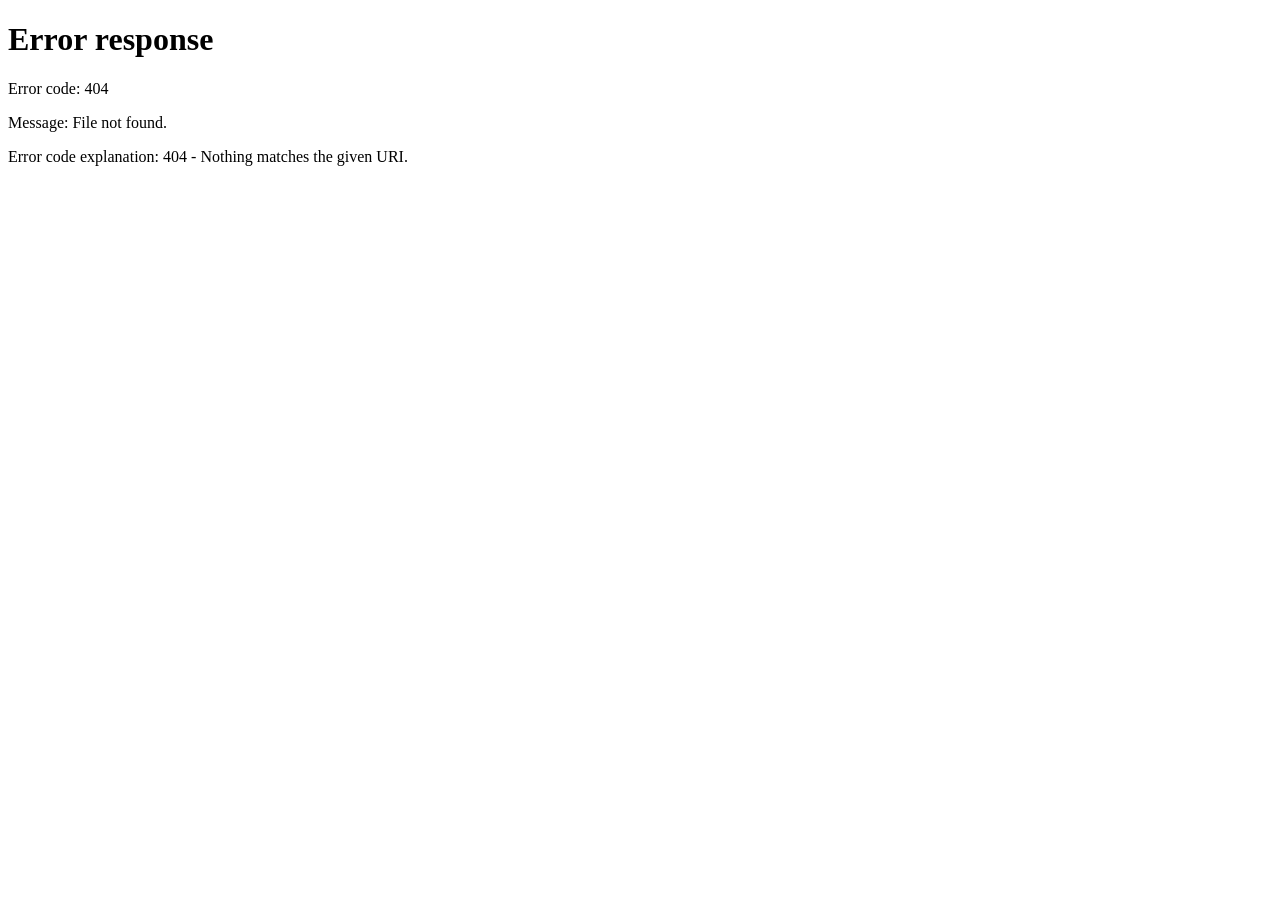
==== a/huangweici/index.html @ 9222b869 "Add files via upload" ====
<!DOCTYPE html>
<html lang="zh-TW">
<head>
<meta charset="UTF-8">
<meta name="viewport" content="width=device-width, initial-scale=1.0">
<title>蒔萃名單 - 黃偉慈</title>
<link rel="manifest" href="manifest.json">
<meta name="mobile-web-app-capable" content="yes">
<meta name="apple-mobile-web-app-capable" content="yes">
<meta name="apple-mobile-web-app-status-bar-style" content="default">
<meta name="apple-mobile-web-app-title" content="黃偉慈名單">
<meta name="theme-color" content="#8b6340">
<link rel="apple-touch-icon" href="/list/icon-192.png">
<style>
  body {
    margin:0; min-height:100vh;
    display:flex; align-items:center; justify-content:center;
    background:#f0ebe3; color:#7a6550;
    font-family:'Noto Sans TC','PingFang TC',sans-serif; font-size:14px;
  }
  .box { text-align:center; }
  .spinner {
    width:36px; height:36px; margin:0 auto 16px;
    border:2px solid rgba(139,115,85,.25); border-top-color:#8b6340;
    border-radius:50%; animation:spin .8s linear infinite;
  }
  @keyframes spin { to { transform:rotate(360deg); } }
</style>
</head>
<body>
<div class="box">
  <div class="spinner"></div>
  <div>載入 黃偉慈 的名單…</div>
</div>
<script>
  // 專屬入口：固定帶入業務身分後轉往主程式
  location.replace('/list/?agent=%E9%BB%83%E5%81%89%E6%85%88');
</script>
</body>
</html>
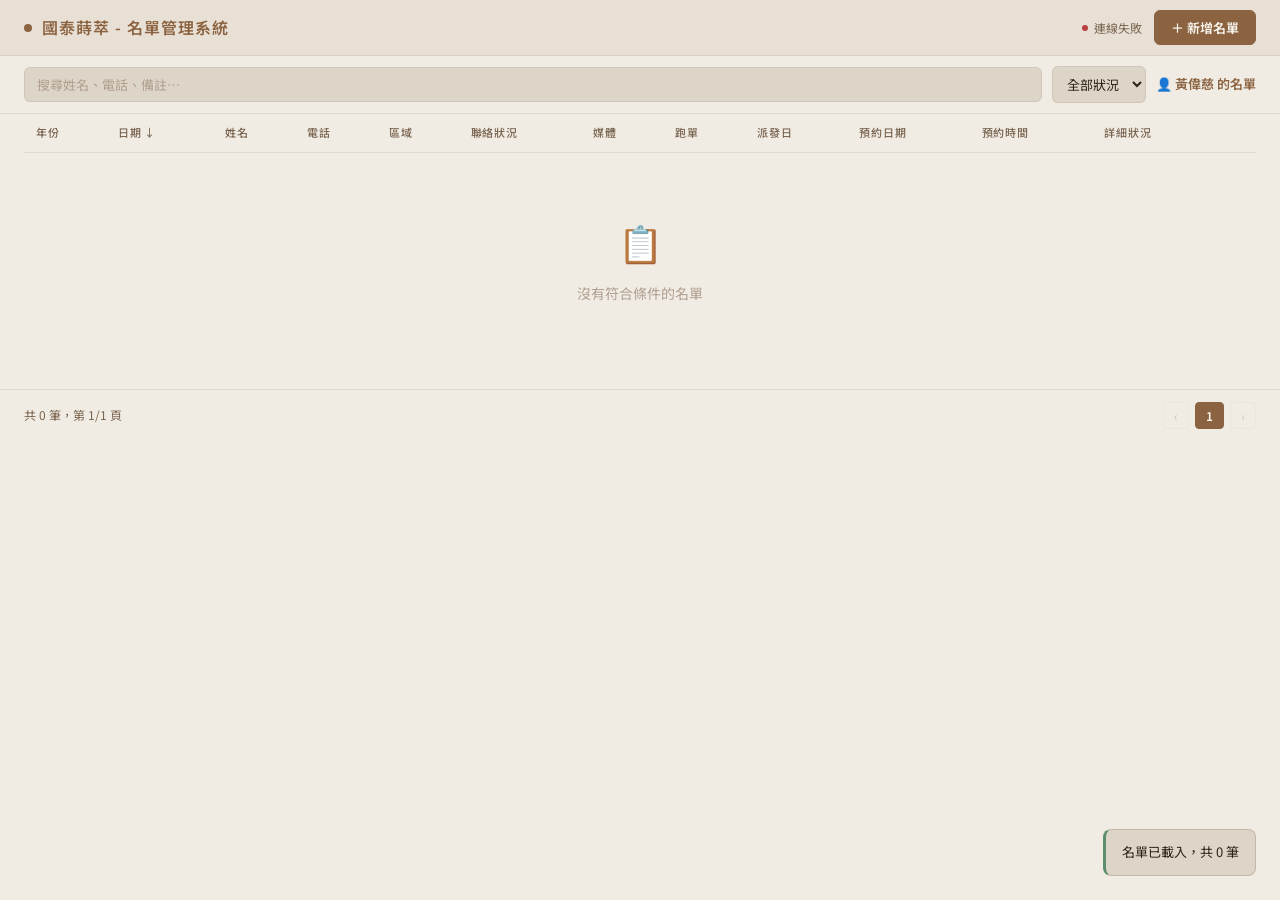
==== commit 24b31e2b: "Add files via upload" ====
--- a/a/huangweici/index.html
+++ b/a/huangweici/index.html
@@ -4,6 +4,499 @@
 <meta charset="UTF-8">
 <meta name="viewport" content="width=device-width, initial-scale=1.0">
 <title>蒔萃名單 - 黃偉慈</title>
+<link href="https://fonts.googleapis.com/css2?family=Noto+Sans+TC:wght@300;400;500;600&display=swap" rel="stylesheet">
+<style>
+  :root {
+    --bg: #f0ebe3;
+    --bg2: #e8e0d5;
+    --bg3: #ddd5c8;
+    --border: rgba(139,115,85,0.15);
+    --border2: rgba(139,115,85,0.25);
+    --accent: #8b6340;
+    --accent2: #a67850;
+    --text: #2c2318;
+    --text2: #7a6550;
+    --text3: #b0a090;
+    --success: #5a8f6a;
+    --warn: #c47e2a;
+    --danger: #b84040;
+    --info: #4a7aaa;
+    --purple: #7a5faa;
+  }
+  * { box-sizing: border-box; margin: 0; padding: 0; }
+  body {
+    font-family: 'Noto Sans TC', sans-serif;
+    background: var(--bg);
+    color: var(--text);
+    min-height: 100vh;
+    font-size: 14px;
+    line-height: 1.6;
+  }
+  header {
+    background: var(--bg2);
+    border-bottom: 1px solid var(--border);
+    padding: 0 24px;
+    height: 56px;
+    display: flex;
+    align-items: center;
+    justify-content: space-between;
+    position: sticky;
+    top: 0;
+    z-index: 100;
+  }
+  .btn-source {
+    background: transparent;
+    border-color: var(--border2);
+    color: var(--text2);
+    font-weight: 500;
+  }
+  .btn-source:hover { background: var(--bg3); border-color: var(--accent); color: var(--accent); }
+  .logo {
+    display: flex;
+    align-items: center;
+    gap: 10px;
+    font-size: 16px;
+    font-weight: 600;
+    color: var(--accent);
+    letter-spacing: 1px;
+  }
+  .logo-dot { width: 8px; height: 8px; background: var(--accent); border-radius: 50%; }
+  .header-right { display: flex; align-items: center; gap: 12px; }
+  .sync-status {
+    font-size: 12px;
+    color: var(--text2);
+    display: flex;
+    align-items: center;
+    gap: 6px;
+  }
+  .sync-dot {
+    width: 6px; height: 6px; border-radius: 50%;
+    background: var(--success);
+    animation: pulse 2s infinite;
+  }
+  @keyframes pulse { 0%,100%{opacity:1} 50%{opacity:.4} }
+  .stats-bar {
+    background: var(--bg2);
+    border-bottom: 1px solid var(--border);
+    padding: 12px 24px;
+    display: flex;
+    align-items: center;
+    gap: 24px;
+    overflow-x: auto;
+  }
+  .stat {
+    display: flex;
+    flex-direction: column;
+    align-items: center;
+    min-width: 80px;
+  }
+  .stat-num { font-size: 20px; font-weight: 600; }
+  .stat-label { font-size: 11px; color: var(--text2); margin-top: 2px; white-space: nowrap; }
+  .stat-media-breakdown {
+    font-size: 10px;
+    color: var(--text3);
+    margin-top: 4px;
+    line-height: 1.6;
+    text-align: center;
+    max-width: 150px;
+    display: flex;
+    flex-wrap: wrap;
+    justify-content: center;
+    gap: 2px 6px;
+  }
+  .stat-media-breakdown span {
+    white-space: nowrap;
+  }
+  .stat-media-breakdown.nowrap {
+    flex-wrap: nowrap;
+    max-width: none;
+    white-space: nowrap;
+  }
+  .stat-media-breakdown.font-lg {
+    font-size: 13px;
+    color: var(--text2);
+    max-width: 200px;
+  }
+  .stat-media-breakdown.large {
+    font-size: 13px;
+    color: var(--text2);
+    max-width: none;
+    flex-direction: column;
+    gap: 3px 0;
+  }
+  .stat-media-breakdown.large .breakdown-row {
+    display: flex;
+    flex-wrap: nowrap;
+    justify-content: center;
+    gap: 6px;
+    white-space: nowrap;
+  }
+  .toolbar {
+    padding: 14px 24px;
+    display: flex;
+    gap: 10px;
+    flex-wrap: wrap;
+    align-items: center;
+    background: var(--bg);
+    border-bottom: 1px solid var(--border);
+  }
+  .search-box {
+    flex: 1;
+    min-width: 200px;
+    background: var(--bg3);
+    border: 1px solid var(--border);
+    border-radius: 6px;
+    padding: 7px 12px;
+    color: var(--text);
+    font-size: 13px;
+    outline: none;
+    transition: border-color .2s;
+    font-family: inherit;
+  }
+  .search-box:focus { border-color: var(--accent); }
+  .search-box::placeholder { color: var(--text3); }
+  select.filter {
+    background: var(--bg3);
+    border: 1px solid var(--border);
+    border-radius: 6px;
+    padding: 7px 10px;
+    color: var(--text);
+    font-size: 13px;
+    outline: none;
+    cursor: pointer;
+    font-family: inherit;
+    transition: border-color .2s;
+  }
+  select.filter:focus { border-color: var(--accent); }
+  .btn {
+    padding: 7px 16px;
+    border-radius: 6px;
+    border: 1px solid var(--border2);
+    background: transparent;
+    color: var(--text);
+    font-size: 13px;
+    cursor: pointer;
+    font-family: inherit;
+    transition: all .2s;
+    white-space: nowrap;
+  }
+  .btn:hover { background: var(--bg3); border-color: var(--accent); color: var(--accent); }
+  .btn-primary {
+    background: var(--accent);
+    border-color: var(--accent);
+    color: #faf6f0;
+    font-weight: 600;
+  }
+  .btn-primary:hover { background: var(--accent2); border-color: var(--accent2); color: #faf6f0; }
+  .table-wrap {
+    overflow-x: auto;
+    padding: 0 24px 24px;
+  }
+  table {
+    width: 100%;
+    border-collapse: collapse;
+    min-width: 1050px;
+  }
+  thead th {
+    text-align: left;
+    padding: 10px 12px;
+    font-size: 11px;
+    font-weight: 500;
+    color: var(--text2);
+    text-transform: uppercase;
+    letter-spacing: .8px;
+    border-bottom: 1px solid var(--border);
+    background: var(--bg);
+    white-space: nowrap;
+    cursor: pointer;
+    user-select: none;
+  }
+  thead th:hover { color: var(--accent); }
+  tbody tr {
+    border-bottom: 1px solid var(--border);
+    transition: background .15s;
+    cursor: pointer;
+  }
+  tbody tr:hover { background: var(--bg3); }
+  tbody td {
+    padding: 10px 12px;
+    font-size: 13px;
+    vertical-align: middle;
+    max-width: 200px;
+    overflow: hidden;
+    text-overflow: ellipsis;
+    white-space: nowrap;
+  }
+  td.notes-col {
+    max-width: 220px;
+    color: var(--text2);
+    font-size: 12px;
+  }
+  td.appt-col { white-space: nowrap; }
+  .appt-date { font-size: 12px; color: var(--purple); font-weight: 500; }
+  .appt-time { font-size: 11px; color: var(--text2); margin-top: 1px; }
+  .badge {
+    display: inline-block;
+    padding: 2px 8px;
+    border-radius: 4px;
+    font-size: 11px;
+    font-weight: 500;
+    white-space: nowrap;
+  }
+  .badge-待確認 { background: rgba(92,155,213,.15); color: #5b9bd5; border: 1px solid rgba(92,155,213,.25); }
+  .badge-未接 { background: rgba(224,152,64,.15); color: #e09840; border: 1px solid rgba(224,152,64,.25); }
+  .badge-已來訪 { background: rgba(76,175,136,.15); color: #4caf88; border: 1px solid rgba(76,175,136,.25); }
+  .badge-已預約 { background: rgba(139,111,212,.15); color: #8b6fd4; border: 1px solid rgba(139,111,212,.25); }
+  .badge-無需求 { background: rgba(224,92,92,.15); color: #e05c5c; border: 1px solid rgba(224,92,92,.25); }
+  .badge-空號 { background: rgba(92,90,86,.15); color: var(--text3); border: 1px solid rgba(92,90,86,.25); }
+  .badge-default { background: rgba(255,255,255,.06); color: var(--text2); border: 1px solid var(--border); }
+  /* 舊年份列淡化 */
+  tr.old-year td { opacity: 0.55; }
+  tr.old-year:hover td { opacity: 1; }
+  /* 未派發列（無 dispatch、無 status）標示 */
+  tr.new-unassigned td { background: rgba(196,126,42,0.05); }
+  .modal-overlay {
+    display: none;
+    position: fixed;
+    inset: 0;
+    background: rgba(0,0,0,.7);
+    z-index: 200;
+    align-items: center;
+    justify-content: center;
+    backdrop-filter: blur(2px);
+  }
+  .modal-overlay.open { display: flex; }
+  .modal {
+    background: #ede6dc;
+    border: 1px solid rgba(139,115,85,0.3);
+    border-radius: 12px;
+    width: min(560px, calc(100vw - 24px));
+    max-height: 90vh;
+    overflow-y: auto;
+    overflow-x: hidden;
+  }
+  .modal-header {
+    padding: 20px 24px 16px;
+    border-bottom: 1px solid var(--border);
+    display: flex;
+    justify-content: space-between;
+    align-items: center;
+  }
+  .modal-title { font-size: 16px; font-weight: 600; color: var(--accent); }
+  .modal-close {
+    background: none;
+    border: none;
+    color: var(--text2);
+    font-size: 20px;
+    cursor: pointer;
+    line-height: 1;
+    padding: 2px 6px;
+  }
+  .modal-close:hover { color: var(--text); }
+  .modal-body { padding: 20px 24px; overflow-x: hidden; }
+  .form-grid {
+    display: grid;
+    grid-template-columns: repeat(auto-fit, minmax(180px, 1fr));
+    gap: 14px;
+  }
+  .form-group {
+    display: flex;
+    flex-direction: column;
+    gap: 5px;
+    min-width: 0;
+  }
+  .form-group.full { grid-column: 1 / -1; }
+  .form-label { font-size: 11px; color: var(--text2); font-weight: 500; letter-spacing: .5px; }
+  .form-input, .form-select, .form-textarea {
+    width: 100%;
+    min-width: 0;
+    background: var(--bg3);
+    border: 1px solid var(--border);
+    border-radius: 6px;
+    padding: 8px 10px;
+    color: var(--text);
+    font-size: 13px;
+    outline: none;
+    font-family: inherit;
+    transition: border-color .2s;
+  }
+  .form-input:focus, .form-select:focus, .form-textarea:focus { border-color: var(--accent); }
+  .form-textarea { resize: vertical; min-height: 70px; }
+  option { background: var(--bg2); }
+  .appt-section {
+    display: none;
+    grid-column: 1 / -1;
+    background: rgba(122,95,170,0.07);
+    border: 1px solid rgba(122,95,170,0.2);
+    border-radius: 8px;
+    padding: 12px 14px;
+    gap: 12px;
+    grid-template-columns: 1fr 1fr;
+  }
+  .appt-section.show { display: grid; }
+  .appt-section .form-label { color: var(--purple); }
+  .appt-section .form-input { border-color: rgba(122,95,170,0.3); }
+  .appt-section .form-input:focus { border-color: var(--purple); }
+  .appt-section-title {
+    grid-column: 1 / -1;
+    font-size: 11px;
+    font-weight: 600;
+    color: var(--purple);
+    letter-spacing: .5px;
+    margin-bottom: -4px;
+  }
+  .modal-footer {
+    padding: 14px 24px 20px;
+    display: flex;
+    justify-content: flex-end;
+    gap: 10px;
+    border-top: 1px solid var(--border);
+  }
+  .btn-danger { background: rgba(224,92,92,.15); border-color: var(--danger); color: var(--danger); }
+  .btn-danger:hover { background: var(--danger); color: #fff; }
+  .empty-state {
+    text-align: center;
+    padding: 60px 24px;
+    color: var(--text3);
+  }
+  .empty-icon { font-size: 36px; margin-bottom: 12px; }
+  .toast {
+    position: fixed;
+    bottom: 24px;
+    right: 24px;
+    background: #ddd5c8;
+    border: 1px solid rgba(139,115,85,0.3);
+    border-radius: 8px;
+    padding: 12px 16px;
+    font-size: 13px;
+    color: var(--text);
+    z-index: 500;
+    transform: translateY(80px);
+    opacity: 0;
+    transition: all .3s ease;
+    max-width: 300px;
+  }
+  .toast.show { transform: translateY(0); opacity: 1; }
+  .toast.success { border-left: 3px solid var(--success); }
+  .toast.error { border-left: 3px solid var(--danger); }
+  #loading-overlay {
+    position: fixed;
+    inset: 0;
+    background: #f0ebe3;
+    display: flex;
+    align-items: center;
+    justify-content: center;
+    z-index: 999;
+    flex-direction: column;
+    gap: 16px;
+  }
+  .spinner {
+    width: 36px; height: 36px;
+    border: 2px solid rgba(139,115,85,0.25);
+    border-top-color: var(--accent);
+    border-radius: 50%;
+    animation: spin .8s linear infinite;
+  }
+  @keyframes spin { to { transform: rotate(360deg); } }
+  .loading-text { color: var(--text2); font-size: 13px; }
+  .pagination {
+    display: flex;
+    align-items: center;
+    justify-content: space-between;
+    padding: 12px 24px;
+    border-top: 1px solid var(--border);
+    font-size: 12px;
+    color: var(--text2);
+  }
+  .page-btns { display: flex; gap: 6px; }
+  .page-btn {
+    padding: 4px 10px;
+    border-radius: 4px;
+    border: 1px solid var(--border);
+    background: transparent;
+    color: var(--text2);
+    font-size: 12px;
+    cursor: pointer;
+    font-family: inherit;
+  }
+  .page-btn:hover { border-color: var(--accent); color: var(--accent); }
+  .page-btn.active { background: var(--accent); border-color: var(--accent); color: #faf6f0; font-weight: 600; }
+  .page-btn:disabled { opacity: .3; cursor: default; }
+  /* ─── 來源預約狀況面板 ─── */
+  .source-modal { width: min(720px, calc(100vw - 24px)); }
+  .source-toolbar {
+    display: flex;
+    align-items: center;
+    justify-content: space-between;
+    flex-wrap: wrap;
+    gap: 10px;
+    margin-bottom: 16px;
+  }
+  .source-toggle { display: flex; gap: 6px; }
+  .source-toggle button {
+    padding: 6px 14px;
+    border-radius: 6px;
+    border: 1px solid var(--border2);
+    background: transparent;
+    color: var(--text2);
+    font-size: 13px;
+    cursor: pointer;
+    font-family: inherit;
+  }
+  .source-toggle button.active {
+    background: var(--accent);
+    border-color: var(--accent);
+    color: #faf6f0;
+    font-weight: 600;
+  }
+  .source-summary { font-size: 12px; color: var(--text2); }
+  .source-list { display: flex; flex-direction: column; gap: 10px; }
+  .source-item {
+    border: 1px solid var(--border);
+    border-radius: 8px;
+    padding: 12px 14px;
+    background: var(--bg);
+  }
+  .source-item-top {
+    display: flex;
+    align-items: baseline;
+    justify-content: space-between;
+    gap: 10px;
+    margin-bottom: 8px;
+  }
+  .source-name { font-size: 14px; font-weight: 600; color: var(--accent); word-break: break-word; }
+  .source-week-badge {
+    font-size: 12px;
+    font-weight: 600;
+    color: var(--accent2);
+    white-space: nowrap;
+    background: rgba(139,99,64,0.08);
+    border: 1px solid var(--border2);
+    border-radius: 6px;
+    padding: 3px 10px;
+  }
+  .source-stats { display: flex; flex-wrap: wrap; gap: 6px; }
+  .source-stats .badge { font-size: 12px; padding: 3px 9px; }
+  .source-empty { text-align: center; padding: 40px 20px; color: var(--text3); }
+  /* 年份分隔線 */
+  tr.year-divider td {
+    padding: 6px 12px;
+    font-size: 11px;
+    font-weight: 600;
+    color: var(--text3);
+    letter-spacing: 1px;
+    background: var(--bg2);
+    border-bottom: 1px solid var(--border);
+    pointer-events: none;
+  }
+  @media (max-width: 600px) {
+    .stats-bar { gap: 16px; }
+    .form-grid { grid-template-columns: 1fr; }
+    .appt-section { grid-template-columns: 1fr; }
+    .toolbar { gap: 8px; }
+    .header-right { gap: 8px; }
+  }
+</style>
 <link rel="manifest" href="manifest.json">
 <meta name="mobile-web-app-capable" content="yes">
 <meta name="apple-mobile-web-app-capable" content="yes">
@@ -11,30 +504,1044 @@
 <meta name="apple-mobile-web-app-title" content="黃偉慈名單">
 <meta name="theme-color" content="#8b6340">
 <link rel="apple-touch-icon" href="/list/icon-192.png">
-<style>
-  body {
-    margin:0; min-height:100vh;
-    display:flex; align-items:center; justify-content:center;
-    background:#f0ebe3; color:#7a6550;
-    font-family:'Noto Sans TC','PingFang TC',sans-serif; font-size:14px;
-  }
-  .box { text-align:center; }
-  .spinner {
-    width:36px; height:36px; margin:0 auto 16px;
-    border:2px solid rgba(139,115,85,.25); border-top-color:#8b6340;
-    border-radius:50%; animation:spin .8s linear infinite;
-  }
-  @keyframes spin { to { transform:rotate(360deg); } }
-</style>
 </head>
 <body>
-<div class="box">
+
+<div id="loading-overlay">
   <div class="spinner"></div>
-  <div>載入 黃偉慈 的名單…</div>
+  <div class="loading-text">載入名單資料中…</div>
 </div>
+
+<header>
+  <div class="logo">
+    <div class="logo-dot"></div>
+    國泰蒔萃 - 名單管理系統
+  </div>
+  <div class="header-right">
+    <div class="sync-status">
+      <div class="sync-dot" id="sync-dot" style="background:var(--warn)"></div>
+      <span id="sync-label">連接中…</span>
+    </div>
+    <button class="btn btn-source" onclick="openSourceModal()">📊 來源預約狀況</button>
+    <button class="btn btn-primary" onclick="openModal()">＋ 新增名單</button>
+  </div>
+</header>
+
+<div class="stats-bar" id="stats-bar">
+  <div class="stat"><div class="stat-num" id="s-total" style="color:var(--accent)">—</div><div class="stat-label">全部名單</div></div>
+  <div class="stat"><div class="stat-num" id="s-visited" style="color:var(--success)">—</div><div class="stat-label">已來訪</div></div>
+  <div class="stat"><div class="stat-num" id="s-reserved" style="color:var(--purple)">—</div><div class="stat-label">已預約</div></div>
+  <div class="stat"><div class="stat-num" id="s-pending" style="color:var(--info)">—</div><div class="stat-label">待確認</div></div>
+  <div class="stat"><div class="stat-num" id="s-missed" style="color:var(--warn)">—</div><div class="stat-label">未接</div></div>
+  <div class="stat"><div class="stat-num" id="s-no-need" style="color:var(--danger)">—</div><div class="stat-label">無需求</div></div>
+  <div style="width:1px;background:rgba(139,115,85,0.2);margin:4px 0"></div>
+  <div class="stat"><div class="stat-num" id="s-lastweek" style="color:var(--text2)">—</div><div class="stat-label">上週名單</div></div>
+  <div class="stat"><div class="stat-num" id="s-today-dispatch" style="color:var(--accent2)">—</div><div class="stat-label">當日派發名單</div></div>
+  <div class="stat">
+    <div class="stat-num" id="s-week" style="color:var(--accent)">—</div>
+    <div class="stat-label">本週新增</div>
+  </div>
+  <div class="stat" style="min-width:160px">
+    <div class="stat-label">本週名單來源</div>
+    <div class="stat-media-breakdown font-lg" id="s-week-media"></div>
+  </div>
+  <div class="stat" style="min-width:220px">
+    <div class="stat-label">本週聯絡狀況</div>
+    <div class="stat-media-breakdown large" id="s-week-status"></div>
+  </div>
+</div>
+
+<div class="toolbar">
+  <input class="search-box" type="text" id="search" placeholder="搜尋姓名、電話、備註…" oninput="renderTable()">
+  <select class="filter" id="f-status" onchange="renderTable()">
+    <option value="">全部狀況</option>
+    <option>待確認</option>
+    <option>未接</option>
+    <option>已來訪</option>
+    <option>已預約</option>
+    <option>無需求</option>
+    <option>空號</option>
+  </select>
+  <select class="filter" id="f-agent" onchange="renderTable()">
+    <option value="">全部業務</option>
+  </select>
+  <select class="filter" id="f-media" onchange="renderTable()">
+    <option value="">全部媒體</option>
+  </select>
+  <select class="filter" id="f-year-filter" onchange="renderTable()">
+    <option value="">全部年份</option>
+  </select>
+  <select class="filter" id="f-date" onchange="renderTable()">
+    <option value="">全部日期</option>
+  </select>
+  <button class="btn" onclick="clearFilters()">清除篩選</button>
+  <button class="btn" onclick="exportCSV()">匯出 CSV</button>
+</div>
+
+<div class="table-wrap">
+  <table>
+    <thead>
+      <tr>
+        <th>年份</th>
+        <th>日期 ↓</th>
+        <th onclick="sortBy('name')">姓名 <span id="sort-name"></span></th>
+        <th onclick="sortBy('phone')">電話</th>
+        <th onclick="sortBy('region')">區域</th>
+        <th onclick="sortBy('status')">聯絡狀況</th>
+        <th onclick="sortBy('media')">媒體</th>
+        <th onclick="sortBy('agent')">跑單</th>
+        <th onclick="sortBy('dispatch')">派發日 <span id="sort-dispatch"></span></th>
+        <th onclick="sortBy('apptDate')">預約日期 <span id="sort-apptDate"></span></th>
+        <th onclick="sortBy('apptTime')">預約時間 <span id="sort-apptTime"></span></th>
+        <th>詳細狀況</th>
+        <th></th>
+      </tr>
+    </thead>
+    <tbody id="tbody"></tbody>
+  </table>
+  <div id="empty-state" class="empty-state" style="display:none">
+    <div class="empty-icon">📋</div>
+    <div>沒有符合條件的名單</div>
+  </div>
+</div>
+
+<div class="pagination" id="pagination">
+  <div id="page-info"></div>
+  <div class="page-btns" id="page-btns"></div>
+</div>
+
+<!-- MODAL -->
+<div class="modal-overlay" id="modal" onclick="if(event.target===this)closeModal()">
+  <div class="modal">
+    <div class="modal-header">
+      <div class="modal-title" id="modal-title">新增聯絡人</div>
+      <button class="modal-close" onclick="closeModal()">✕</button>
+    </div>
+    <div class="modal-body">
+      <div class="form-grid">
+        <div class="form-group full" id="fg-ad-campaign" style="display:none">
+          <label class="form-label">🏷️ 廣告來源活動（唯讀）</label>
+          <div id="f-ad-campaign-display" style="background:rgba(139,99,64,0.08);border:1px solid var(--border2);border-radius:6px;padding:6px 10px;color:var(--accent);font-size:12px;font-weight:500;line-height:1.5;word-break:break-word;max-height:54px;overflow-y:auto;"></div>
+        </div>
+        <div class="form-group">
+          <label class="form-label">年份</label>
+          <input class="form-input" type="number" id="f-year" placeholder="2024" min="2020" max="2099">
+        </div>
+        <div class="form-group">
+          <label class="form-label">日期</label>
+          <input class="form-input" type="text" id="f-date-input" placeholder="12/20">
+        </div>
+        <div class="form-group">
+          <label class="form-label">姓名 *</label>
+          <input class="form-input" type="text" id="f-name" placeholder="姓名">
+        </div>
+        <div class="form-group">
+          <label class="form-label">電話 *</label>
+          <input class="form-input" type="tel" id="f-phone" placeholder="09xxxxxxxx">
+        </div>
+        <div class="form-group">
+          <label class="form-label">區域</label>
+          <input class="form-input" type="text" id="f-region" placeholder="臺中市" list="region-list">
+          <datalist id="region-list"></datalist>
+        </div>
+        <div class="form-group">
+          <label class="form-label">聯絡狀況</label>
+          <select class="form-select" id="f-contact-status" onchange="toggleApptField()">
+            <option value="">—</option>
+            <option>待確認</option>
+            <option>未接</option>
+            <option>已來訪</option>
+            <option>已預約</option>
+            <option>無需求</option>
+            <option>空號</option>
+          </select>
+        </div>
+        <div class="form-group">
+          <label class="form-label">媒體</label>
+          <input class="form-input" type="text" id="f-media-input" placeholder="官網" list="media-list">
+          <datalist id="media-list"></datalist>
+        </div>
+        <div class="form-group">
+          <label class="form-label">跑單業務</label>
+          <input class="form-input" type="text" id="f-agent-input" placeholder="業務姓名" list="agent-list" oninput="autoFillDispatch()">
+          <datalist id="agent-list"></datalist>
+        </div>
+        <div class="form-group">
+          <label class="form-label">派發日</label>
+          <input class="form-input" type="text" id="f-dispatch" placeholder="5/19">
+        </div>
+
+        <div class="appt-section" id="fg-appt">
+          <div class="appt-section-title">📅 預約資訊</div>
+          <div class="form-group">
+            <label class="form-label">預約日期</label>
+            <input class="form-input" type="text" id="f-appt-date" placeholder="5/17">
+          </div>
+          <div class="form-group">
+            <label class="form-label">預約時間</label>
+            <input class="form-input" type="time" id="f-appt-time">
+          </div>
+        </div>
+
+        <div class="form-group full">
+          <label class="form-label">詳細狀況 / 備註</label>
+          <textarea class="form-textarea" id="f-notes" placeholder="填入備註…"></textarea>
+        </div>
+      </div>
+    </div>
+    <div class="modal-footer">
+      <button class="btn btn-danger" id="btn-delete" onclick="deleteRecord()" style="display:none;margin-right:auto">刪除</button>
+      <button class="btn" onclick="closeModal()">取消</button>
+      <button class="btn btn-primary" onclick="saveRecord()">儲存</button>
+    </div>
+  </div>
+</div>
+
+<!-- 來源預約狀況 MODAL -->
+<div class="modal-overlay" id="source-modal" onclick="if(event.target===this)closeSourceModal()">
+  <div class="modal source-modal">
+    <div class="modal-header">
+      <div class="modal-title">📊 名單來源預約狀況</div>
+      <button class="modal-close" onclick="closeSourceModal()">✕</button>
+    </div>
+    <div class="modal-body">
+      <div class="source-toolbar">
+        <div class="source-toggle">
+          <button id="src-tab-week" class="active" onclick="setSourceScope('week')">本週派發</button>
+          <button id="src-tab-all" onclick="setSourceScope('all')">全部累積</button>
+        </div>
+        <div class="source-summary" id="source-summary"></div>
+      </div>
+      <div class="source-list" id="source-list"></div>
+    </div>
+  </div>
+</div>
+
+<div class="toast" id="toast"></div>
+
 <script>
-  // 專屬入口：固定帶入業務身分後轉往主程式
-  location.replace('/list/?agent=%E9%BB%83%E5%81%89%E6%85%88');
+const API_URL = 'https://script.google.com/macros/s/AKfycbz59t8cGnTBH-Kb4t6NuSjv8OO53MjRuw360C7IrkrCbxMxe1813fo8QRLyD43A-_kozw/exec';
+// ─── 專屬版本用：填入業務姓名後，此檔案永遠只顯示該業務的名單 ───
+// 總表版本留空字串即可（顯示全部名單）。
+const FORCE_AGENT = '黃偉慈';
+const CURRENT_YEAR = 2026; // 當前主力年份，舊年份排最後
+let records = [];
+let editingId = null;
+let sortCol = 'date';
+let sortAsc = false;
+let userSortActive = false; // ★ 只有使用者主動點欄位標題才設為 true
+let LOCKED_AGENT = null;    // ★ 業務專屬模式鎖定的姓名（不依賴下拉選單，確保一定生效）
+let page = 1;
+const PAGE_SIZE = 50;
+
+// ─── 解析舊格式預約欄位 ───
+function parseApptLegacy(raw) {
+  if (!raw) return { date: '', time: '' };
+  const s = String(raw).trim();
+  if (/^(Mon|Tue|Wed|Thu|Fri|Sat|Sun)/.test(s)) {
+    const d = new Date(s);
+    if (!isNaN(d)) {
+      const dateStr = (d.getMonth()+1) + '/' + d.getDate();
+      const h = d.getHours(), mi = d.getMinutes();
+      const timeStr = (h !== 0 || mi !== 0)
+        ? String(h).padStart(2,'0') + ':' + String(mi).padStart(2,'0')
+        : '';
+      return { date: dateStr, time: timeStr };
+    }
+  }
+  const cnPmMatch = s.match(/^(\d{1,2}\/\d{1,2})[下午後]{0,2}(\d{1,2}:\d{2})/);
+  if (cnPmMatch) return { date: cnPmMatch[1], time: cnPmMatch[2] };
+  const stdMatch = s.match(/^([\d\/]+)\s+(\d{1,2}:\d{2})/);
+  if (stdMatch) return { date: stdMatch[1], time: stdMatch[2] };
+  if (/^\d{1,2}\/\d{1,2}$/.test(s) || /^\d{4}\/\d{1,2}\/\d{1,2}$/.test(s)) {
+    return { date: s, time: '' };
+  }
+  return { date: s, time: '' };
+}
+
+function normalizeRecord(r) {
+  if (r.apptTime) {
+    const t = String(r.apptTime).trim();
+    if (/1899/.test(t) || /^(Mon|Tue|Wed|Thu|Fri|Sat|Sun)/.test(t)) {
+      const d = new Date(t);
+      if (!isNaN(d)) {
+        r.apptTime = String(d.getHours()).padStart(2,'0') + ':' + String(d.getMinutes()).padStart(2,'0');
+      } else {
+        r.apptTime = '';
+      }
+    }
+  }
+  const raw = String(r.apptDate || r.appt || '').trim();
+  if (raw) {
+    const isCleanDate = /^\d{1,4}\/\d{1,2}(\/\d{1,2})?$/.test(raw);
+    if (!isCleanDate) {
+      const parsed = parseApptLegacy(raw);
+      r.apptDate = parsed.date;
+      if (!r.apptTime) r.apptTime = parsed.time;
+    }
+  } else {
+    r.apptDate = '';
+  }
+  r.apptTime = r.apptTime || '';
+  return r;
+}
+
+// ─── GOOGLE SHEETS API ───
+async function loadData() {
+  setSyncStatus('loading');
+  try {
+    const res = await fetch(API_URL);
+    const json = await res.json();
+    if (json.ok) {
+      records = json.data.filter(r => r.name && r.name !== '__deleted__').map(r => normalizeRecord(r));
+      setSyncStatus('ok');
+    } else {
+      throw new Error('API error');
+    }
+  } catch(e) {
+    setSyncStatus('error');
+    showToast('無法連線到 Google Sheets，請確認網路', 'error');
+    records = [];
+  }
+}
+
+async function apiCall(action, record) {
+  setSyncStatus('loading');
+  try {
+    const res = await fetch(API_URL, {
+      method: 'POST',
+      headers: { 'Content-Type': 'text/plain' },
+      body: JSON.stringify({ action, record })
+    });
+    const json = await res.json();
+    setSyncStatus('ok');
+    return json;
+  } catch(e) {
+    setSyncStatus('error');
+    showToast('儲存失敗，請確認網路連線', 'error');
+    return null;
+  }
+}
+
+function setSyncStatus(state) {
+  const dot = document.getElementById('sync-dot');
+  const label = document.getElementById('sync-label');
+  if (state === 'ok') {
+    dot.style.background = 'var(--success)';
+    label.textContent = 'Google Sheets 同步中';
+  } else if (state === 'loading') {
+    dot.style.background = 'var(--warn)';
+    label.textContent = '同步中…';
+  } else {
+    dot.style.background = 'var(--danger)';
+    label.textContent = '連線失敗';
+  }
+}
+
+// ─── 媒體名稱標準化（合併同義詞，如 FB / facebook） ───
+function normalizeMediaName(m) {
+  if (!m) return '未填';
+  const s = String(m).trim();
+  const lower = s.toLowerCase();
+  if (lower === 'fb' || lower === 'facebook') return 'FB';
+  return s;
+}
+
+
+function dateToNum(dateStr) {
+  const parts = (dateStr || '').split('/').map(Number);
+  return (parts[0] || 0) * 100 + (parts[1] || 0);
+}
+
+// ─── 週區間計算（共用：本週統計、來源分析都用這組）───
+// offset=0 為本週、-1 為上週；一律以「派發日」對照週一~週日
+function getWeekRange(offset) {
+  const now = new Date();
+  const day = now.getDay() || 7;
+  const mon = new Date(now); mon.setDate(now.getDate() - day + 1 + offset*7);
+  mon.setHours(0,0,0,0);
+  const sun = new Date(mon); sun.setDate(mon.getDate() + 6);
+  sun.setHours(23,59,59,999);
+  return { mon, sun };
+}
+// 依「派發日 + 年份」判斷某筆名單是否落在指定週區間內
+function inDispatchWeek(r, mon, sun) {
+  const dispStr = r.dispatch || "";
+  const parts = dispStr.split("/");
+  if (parts.length < 2) return false;
+  const yr = parseInt(r.year || 0) || new Date().getFullYear();
+  const d = new Date(yr, parseInt(parts[0])-1, parseInt(parts[1]));
+  return d >= mon && d <= sun;
+}
+
+// ─── 核心排序函式 ───
+// 規則：
+// 1. 2026（當前年） > 舊年份（2025以前）
+// 2. 同為當前年：無 status（新進未派發）優先 → 再依「日期遞減」
+// 3. 同為舊年份：依「日期遞減」
+// 4. 使用者手動點欄位標題時，僅在「同區塊內」覆寫排序
+function defaultSort(a, b) {
+  const aIsOld = parseInt(a.year || 0) < CURRENT_YEAR;
+  const bIsOld = parseInt(b.year || 0) < CURRENT_YEAR;
+
+  // 舊年份永遠排後面
+  if (aIsOld !== bIsOld) return aIsOld ? 1 : -1;
+
+  if (!aIsOld && !bIsOld) {
+    // 同為當前年：派發日為空（未派發）排前面
+    const aNoDispatch = !a.dispatch;
+    const bNoDispatch = !b.dispatch;
+    if (aNoDispatch !== bNoDispatch) return aNoDispatch ? -1 : 1;
+  }
+
+  // 同區塊內：依日期遞減（年份相同時只比月日）
+  const ya = parseInt(a.year || 0), yb = parseInt(b.year || 0);
+  if (ya !== yb) return yb - ya;
+  return dateToNum(b.date) - dateToNum(a.date);
+}
+
+// 使用者手動點欄位時的排序（保留年份分層）
+function userSort(a, b, col, asc) {
+  const aIsOld = parseInt(a.year || 0) < CURRENT_YEAR;
+  const bIsOld = parseInt(b.year || 0) < CURRENT_YEAR;
+  if (aIsOld !== bIsOld) return aIsOld ? 1 : -1;
+
+  let av = a[col] || '', bv = b[col] || '';
+  if (col === 'date' || col === 'dispatch') {
+    const fa = col === 'date' ? (a.date || '') : (a.dispatch || '');
+    const fb = col === 'date' ? (b.date || '') : (b.dispatch || '');
+    const da = dateToNum(fa), db = dateToNum(fb);
+    return asc ? da - db : db - da;
+  }
+  return asc ? av.localeCompare(bv, 'zh-TW') : bv.localeCompare(av, 'zh-TW');
+}
+
+// ─── 篩選 & 排序 ───
+function getFiltered() {
+  const q = document.getElementById('search').value.toLowerCase();
+  const fStatus = document.getElementById('f-status').value;
+  const fAgent = document.getElementById('f-agent').value;
+  const fMedia = document.getElementById('f-media').value;
+  const fDate = document.getElementById('f-date').value;
+  const fYear = document.getElementById('f-year-filter').value;
+
+  const filtered = records.filter(r => {
+    // ★ 業務專屬模式：硬性鎖定，任何情況都只顯示該業務的名單
+    if (LOCKED_AGENT && String(r.agent || '').trim() !== LOCKED_AGENT) return false;
+    if (q && !`${r.name}${r.phone}${r.notes}${r.region}${r.agent}`.toLowerCase().includes(q)) return false;
+    if (fStatus && r.status !== fStatus) return false;
+    if (fAgent && r.agent !== fAgent) return false;
+    if (fMedia && r.media !== fMedia) return false;
+    if (fDate && r.date !== fDate) return false;
+    if (fYear && r.year !== fYear) return false;
+    return true;
+  });
+
+  // 使用者有主動點欄位標題 → userSort；否則永遠用 defaultSort
+  filtered.sort((a, b) => {
+    if (userSortActive) return userSort(a, b, sortCol, sortAsc);
+    return defaultSort(a, b);
+  });
+
+  return filtered;
+}
+
+function sortBy(col) {
+  if (sortCol === col) sortAsc = !sortAsc;
+  else { sortCol = col; sortAsc = false; }
+  userSortActive = true; // ★ 使用者主動點欄位
+  page = 1;
+  renderTable();
+}
+
+function clearFilters() {
+  document.getElementById('search').value = '';
+  document.getElementById('f-status').value = '';
+  document.getElementById('f-agent').value = '';
+  document.getElementById('f-media').value = '';
+  document.getElementById('f-date').value = '';
+  document.getElementById('f-year-filter').value = '';
+  // 清除篩選同時重置為預設排序
+  sortCol = 'date';
+  sortAsc = false;
+  userSortActive = false; // ★ 回到預設排序
+  page = 1;
+  renderTable();
+}
+
+// ─── 渲染 ───
+function renderTable() {
+  const filtered = getFiltered();
+  const total = filtered.length;
+  const totalPages = Math.ceil(total / PAGE_SIZE) || 1;
+  if (page > totalPages) page = totalPages;
+  const slice = filtered.slice((page-1)*PAGE_SIZE, page*PAGE_SIZE);
+
+  // 統計數字
+  const sTotal = document.getElementById('s-total');
+  if (sTotal) {
+    sTotal.textContent = records.length;
+    document.getElementById('s-visited').textContent = records.filter(r=>r.status==='已來訪').length;
+    document.getElementById('s-reserved').textContent = records.filter(r=>r.status==='已預約').length;
+    document.getElementById('s-pending').textContent = records.filter(r=>r.status==='待確認').length;
+    document.getElementById('s-missed').textContent = records.filter(r=>r.status==='未接').length;
+    document.getElementById('s-no-need').textContent = records.filter(r=>r.status==='無需求').length;
+    const thisWeek = getWeekRange(0);
+    const lastWeek = getWeekRange(-1);
+    const thisWeekRecords = records.filter(r => inDispatchWeek(r, thisWeek.mon, thisWeek.sun));
+    document.getElementById('s-week').textContent = thisWeekRecords.length;
+    document.getElementById('s-lastweek').textContent = records.filter(r => inDispatchWeek(r, lastWeek.mon, lastWeek.sun)).length;
+
+    // 當日派發名單：派發日等於今天（且限定今年，避免 2025/2024 等歷年同一天被一併計入）
+    const today = new Date();
+    const todayStr = (today.getMonth()+1) + '/' + today.getDate();
+    const thisYear = today.getFullYear();
+    document.getElementById('s-today-dispatch').textContent = records.filter(r =>
+      (r.dispatch || '').trim() === todayStr && parseInt(r.year || 0) === thisYear
+    ).length;
+
+    // 本週聯絡狀況統計（依 thisWeekRecords，同「本週新增」的統計範圍）
+    const statusCount = {};
+    thisWeekRecords.forEach(r => {
+      const s = r.status || '未填寫';
+      statusCount[s] = (statusCount[s] || 0) + 1;
+    });
+    const statusItems = Object.entries(statusCount)
+      .sort((a, b) => b[1] - a[1])
+      .map(([s, c]) => `${s}${c}`);
+    const statusEl = document.getElementById('s-week-status');
+    if (statusEl) {
+      if (statusItems.length) {
+        const rows = [];
+        for (let i = 0; i < statusItems.length; i += 3) {
+          rows.push(statusItems.slice(i, i + 3));
+        }
+        statusEl.innerHTML = rows.map(row =>
+          `<div class="breakdown-row">${row.map((t, i) => `<span>${esc(t)}${i < row.length - 1 ? '、' : ''}</span>`).join('')}</div>`
+        ).join('');
+      } else {
+        statusEl.innerHTML = '<div class="breakdown-row"><span>—</span></div>';
+      }
+      statusEl.title = statusItems.join('、') || '本週尚無名單';
+    }
+
+    // 本週新增依媒體分類統計（FB / facebook 視為同一類）
+    const mediaCount = {};
+    thisWeekRecords.forEach(r => {
+      const m = normalizeMediaName(r.media);
+      mediaCount[m] = (mediaCount[m] || 0) + 1;
+    });
+    const mediaItems = Object.entries(mediaCount)
+      .sort((a, b) => b[1] - a[1])
+      .map(([m, c]) => `${m}${c}`);
+    const mediaEl = document.getElementById('s-week-media');
+    if (mediaEl) {
+      if (mediaItems.length) {
+        mediaEl.innerHTML = mediaItems.map((t, i) => `<span>${esc(t)}${i < mediaItems.length - 1 ? '、' : ''}</span>`).join('');
+      } else {
+        mediaEl.innerHTML = '<span>—</span>';
+      }
+      mediaEl.title = mediaItems.join('、') || '本週尚無新增名單';
+    }
+  }
+
+  populateFilters();
+
+  const tbody = document.getElementById('tbody');
+  if (slice.length === 0) {
+    tbody.innerHTML = '';
+    document.getElementById('empty-state').style.display = 'block';
+  } else {
+    document.getElementById('empty-state').style.display = 'none';
+
+    let html = '';
+    let lastYear = null;
+
+    slice.forEach(r => {
+      const yr = r.year || '—';
+      const isOld = parseInt(r.year || 0) < CURRENT_YEAR;
+      const isNewUnassigned = !isOld && !r.dispatch;
+
+      // 插入年份分隔線（當年份切換時）
+      if (yr !== lastYear) {
+        const label = isOld ? `▾ ${yr} 年舊名單` : `▾ ${yr} 年`;
+        html += `<tr class="year-divider"><td colspan="13">${label}</td></tr>`;
+        lastYear = yr;
+      }
+
+      const rowClass = isOld ? 'old-year' : (isNewUnassigned ? 'new-unassigned' : '');
+      html += `
+        <tr class="${rowClass}" onclick="openModal('${r.id}')">
+          <td style="color:var(--text3);font-size:12px">${esc(yr)}</td>
+          <td style="color:var(--text2);font-size:12px">${r.date || '—'}</td>
+          <td style="font-weight:500">${esc(r.name)}</td>
+          <td style="font-family:monospace;color:var(--text2)">${esc(r.phone)}</td>
+          <td style="color:var(--text2)">${esc(r.region)}</td>
+          <td>${badgeHtml(r.status)}</td>
+          <td style="color:var(--text2)">${esc(r.media)}</td>
+          <td style="color:var(--text2)">${esc(r.agent)}</td>
+          <td style="color:var(--text2);font-size:12px">${r.dispatch ? esc(r.dispatch) : '<span style="color:var(--warn);font-weight:600">未派發</span>'}</td>
+          <td class="appt-col"><span class="appt-date">${esc(r.apptDate) || '<span style="color:var(--text3)">—</span>'}</span></td>
+          <td class="appt-col"><span class="appt-time" style="font-size:13px;color:var(--purple)">${esc(r.apptTime) || '<span style="color:var(--text3)">—</span>'}</span></td>
+          <td class="notes-col" title="${esc(r.notes)}">${esc(r.notes)}</td>
+          <td style="width:24px;text-align:center;color:var(--text3);font-size:16px">›</td>
+        </tr>
+      `;
+    });
+
+    tbody.innerHTML = html;
+  }
+
+  document.getElementById('page-info').textContent = `共 ${total} 筆，第 ${page}/${totalPages} 頁`;
+  const pbDiv = document.getElementById('page-btns');
+  let btns = '';
+  btns += `<button class="page-btn" onclick="changePage(${page-1})" ${page<=1?'disabled':''}>‹</button>`;
+  for (let i = Math.max(1,page-2); i <= Math.min(totalPages,page+2); i++) {
+    btns += `<button class="page-btn ${i===page?'active':''}" onclick="changePage(${i})">${i}</button>`;
+  }
+  btns += `<button class="page-btn" onclick="changePage(${page+1})" ${page>=totalPages?'disabled':''}>›</button>`;
+  pbDiv.innerHTML = btns;
+
+  ['name','phone','region','status','media','agent','dispatch','apptDate','apptTime'].forEach(c => {
+    const el = document.getElementById('sort-'+c);
+    if (el) el.textContent = sortCol===c ? (sortAsc?'↑':'↓') : '';
+  });
+}
+
+function changePage(p) {
+  const filtered = getFiltered();
+  const totalPages = Math.ceil(filtered.length / PAGE_SIZE) || 1;
+  page = Math.max(1, Math.min(p, totalPages));
+  renderTable();
+}
+
+function populateFilters() {
+  const agents = [...new Set(records.map(r=>r.agent).filter(Boolean))].sort();
+  const medias = [...new Set(records.map(r=>r.media).filter(Boolean))].sort();
+  const dates = [...new Set(records.map(r => r.year + '|' + r.date).filter(r => r.includes('/')))].sort((a,b) => {
+    const [ay,ad] = a.split('|'); const [by,bd] = b.split('|');
+    const [am,adm] = (ad||'').split('/').map(Number); const [bm,bdm] = (bd||'').split('/').map(Number);
+    return (parseInt(by)||0)*10000+(bm||0)*100+(bdm||0) - ((parseInt(ay)||0)*10000+(am||0)*100+(adm||0));
+  }).map(x => x.split('|')[1]);
+  const regions = [...new Set(records.map(r=>r.region).filter(Boolean))].sort();
+  const years = [...new Set(records.map(r=>r.year).filter(Boolean))].sort().reverse();
+
+  const fyEl = document.getElementById('f-year-filter');
+  const curY = fyEl.value;
+  fyEl.innerHTML = '<option value="">全部年份</option>' + years.map(y=>`<option ${y===curY?'selected':''}>${y}</option>`).join('');
+
+  const fa = document.getElementById('f-agent');
+  const curA = fa.value;
+  fa.innerHTML = '<option value="">全部業務</option>' + agents.map(a=>`<option ${a===curA?'selected':''}>${a}</option>`).join('');
+
+  const fm = document.getElementById('f-media');
+  const curM = fm.value;
+  fm.innerHTML = '<option value="">全部媒體</option>' + medias.map(m=>`<option ${m===curM?'selected':''}>${m}</option>`).join('');
+
+  const fd = document.getElementById('f-date');
+  const curD = fd.value;
+  fd.innerHTML = '<option value="">全部日期</option>' + dates.map(d=>`<option ${d===curD?'selected':''}>${d}</option>`).join('');
+
+  document.getElementById('agent-list').innerHTML = agents.map(a=>`<option value="${a}">`).join('');
+  document.getElementById('media-list').innerHTML = medias.map(m=>`<option value="${m}">`).join('');
+  document.getElementById('region-list').innerHTML = regions.map(r=>`<option value="${r}">`).join('');
+}
+
+function badgeHtml(status) {
+  if (!status) return '<span style="color:var(--text3)">—</span>';
+  const cls = ['待確認','未接','已來訪','已預約','無需求','空號'].includes(status) ? 'badge-'+status : 'badge-default';
+  return `<span class="badge ${cls}">${esc(status)}</span>`;
+}
+function esc(s) { return (s||'').replace(/&/g,'&amp;').replace(/</g,'&lt;').replace(/>/g,'&gt;'); }
+
+// ─── 來源預約狀況 ───
+let sourceScope = 'week'; // 'week' 本週派發 | 'all' 全部累積
+
+// 把來源名稱中的日期數字移到最前面：影片已購客0624 → 0624影片已購客
+function reorderCampaign(name) {
+  const s = String(name || '').trim();
+  if (!s) return s;
+  const m = s.match(/(\d{2,})/); // 第一組 2 碼以上數字視為日期
+  if (!m) return s;
+  const num = m[1];
+  const rest = s.replace(num, '').trim();
+  return num + rest;
+}
+
+// 依廣告來源（adCampaign）分組統計
+function getSourceStats(scope) {
+  const wk = getWeekRange(0);
+  const groups = {};
+  records.forEach(r => {
+    const src = (r.adCampaign || '').trim();
+    if (!src) return; // 只統計有廣告來源的名單
+    const inWeek = inDispatchWeek(r, wk.mon, wk.sun);
+    if (scope === 'week' && !inWeek) return; // 本週模式只看本週派發
+    if (!groups[src]) groups[src] = { name: src, count: 0, weekCount: 0, status: {} };
+    groups[src].count++;
+    const st = r.status || '未填寫';
+    groups[src].status[st] = (groups[src].status[st] || 0) + 1;
+    if (inWeek) groups[src].weekCount++; // 一律計算本週派發數
+  });
+  // 轉陣列，來源名稱把日期提前，並依「開頭日期數字」由新到舊排序（大→小）
+  return Object.values(groups)
+    .map(g => Object.assign(g, { display: reorderCampaign(g.name) }))
+    .sort((a, b) => {
+      const na = parseInt((a.display.match(/^\d+/) || ['0'])[0], 10);
+      const nb = parseInt((b.display.match(/^\d+/) || ['0'])[0], 10);
+      if (na !== nb) return nb - na; // 日期數字大（較新）排前面
+      return a.display.localeCompare(b.display, 'zh-Hant');
+    });
+}
+
+const STATUS_ORDER = ['已預約','已來訪','待確認','未接','無需求','空號','未填寫'];
+
+function renderSourceStats() {
+  const stats = getSourceStats(sourceScope);
+  const listEl = document.getElementById('source-list');
+  const sumEl = document.getElementById('source-summary');
+
+  const totalSources = stats.length;
+  const totalCount = stats.reduce((s, g) => s + g.count, 0);
+  const scopeLabel = sourceScope === 'week' ? '本週派發' : '全部累積';
+  sumEl.textContent = `共 ${totalSources} 個來源、${totalCount} 筆名單（${scopeLabel}）`;
+
+  if (!stats.length) {
+    listEl.innerHTML = '<div class="source-empty">此範圍內沒有帶廣告來源的名單</div>';
+    return;
+  }
+
+  listEl.innerHTML = stats.map(g => {
+    const items = STATUS_ORDER
+      .filter(st => g.status[st])
+      .map(st => {
+        const cls = ['待確認','未接','已來訪','已預約','無需求','空號'].includes(st) ? 'badge-'+st : 'badge-default';
+        return `<span class="badge ${cls}">${esc(st)} ${g.status[st]}</span>`;
+      }).join('');
+    return `
+      <div class="source-item">
+        <div class="source-item-top">
+          <div class="source-name">${esc(g.display)}</div>
+          <div class="source-week-badge">當週名單 ${g.weekCount}</div>
+        </div>
+        <div class="source-stats">${items || '<span class="badge badge-default">尚無狀況</span>'}</div>
+      </div>
+    `;
+  }).join('');
+}
+
+function setSourceScope(scope) {
+  sourceScope = scope;
+  document.getElementById('src-tab-week').classList.toggle('active', scope === 'week');
+  document.getElementById('src-tab-all').classList.toggle('active', scope === 'all');
+  renderSourceStats();
+}
+
+function openSourceModal() {
+  renderSourceStats();
+  document.getElementById('source-modal').classList.add('open');
+}
+
+function closeSourceModal() {
+  document.getElementById('source-modal').classList.remove('open');
+}
+
+// ─── MODAL ───
+function openModal(id) {
+  editingId = id || null;
+  const modal = document.getElementById('modal');
+  const del = document.getElementById('btn-delete');
+  if (id) {
+    const r = records.find(x=>x.id===id);
+    if (!r) return;
+    document.getElementById('modal-title').textContent = '編輯聯絡人';
+    document.getElementById('f-year').value = r.year || '';
+    document.getElementById('f-date-input').value = r.date || '';
+    document.getElementById('f-name').value = r.name || '';
+    document.getElementById('f-phone').value = r.phone || '';
+    document.getElementById('f-region').value = r.region || '';
+    document.getElementById('f-contact-status').value = r.status || '';
+    document.getElementById('f-appt-date').value = r.apptDate || '';
+    document.getElementById('f-appt-time').value = r.apptTime || '';
+    document.getElementById('fg-appt').classList.toggle('show', r.status === '已預約');
+    document.getElementById('f-media-input').value = r.media || '';
+    document.getElementById('f-agent-input').value = r.agent || '';
+    document.getElementById('f-dispatch').value = r.dispatch || '';
+    document.getElementById('f-notes').value = r.notes || '';
+
+    // 廣告來源活動（唯讀顯示，只有同步進來且有值的名單才顯示）
+    const adGroup = document.getElementById('fg-ad-campaign');
+    if (r.adCampaign) {
+      document.getElementById('f-ad-campaign-display').textContent = r.adCampaign;
+      adGroup.style.display = '';
+    } else {
+      adGroup.style.display = 'none';
+    }
+
+    del.style.display = '';
+  } else {
+    document.getElementById('modal-title').textContent = '新增聯絡人';
+    document.getElementById('f-year').value = new Date().getFullYear();
+    document.getElementById('f-date-input').value = '';
+    document.getElementById('f-name').value = '';
+    document.getElementById('f-phone').value = '';
+    document.getElementById('f-region').value = '臺中市';
+    document.getElementById('f-contact-status').value = '';
+    document.getElementById('f-appt-date').value = '';
+    document.getElementById('f-appt-time').value = '';
+    document.getElementById('fg-appt').classList.remove('show');
+    document.getElementById('f-media-input').value = '官網';
+    document.getElementById('f-agent-input').value = '';
+    const today = new Date();
+    document.getElementById('f-dispatch').value = (today.getMonth()+1) + '/' + today.getDate();
+    document.getElementById('f-notes').value = '';
+    document.getElementById('fg-ad-campaign').style.display = 'none'; // 新增名單一律沒有廣告活動資料
+    del.style.display = 'none';
+  }
+  modal.classList.add('open');
+  document.getElementById('f-name').focus();
+}
+
+function closeModal() {
+  document.getElementById('modal').classList.remove('open');
+  editingId = null;
+}
+
+async function saveRecord() {
+  const name = document.getElementById('f-name').value.trim();
+  if (!name) { showToast('請填入姓名', 'error'); return; }
+
+  const apptDate = document.getElementById('f-appt-date').value.trim();
+  const apptTime = document.getElementById('f-appt-time').value.trim();
+  const tempId = editingId || ('temp_' + Date.now());
+
+  const rec = {
+    id: tempId,
+    year: document.getElementById('f-year').value,
+    date: document.getElementById('f-date-input').value,
+    name,
+    phone: document.getElementById('f-phone').value.trim(),
+    region: document.getElementById('f-region').value.trim(),
+    status: document.getElementById('f-contact-status').value,
+    media: document.getElementById('f-media-input').value.trim(),
+    agent: document.getElementById('f-agent-input').value.trim(),
+    dispatch: document.getElementById('f-dispatch').value,
+    notes: document.getElementById('f-notes').value.trim(),
+    apptDate,
+    apptTime,
+    eventId: editingId ? ((records.find(r=>r.id===editingId)||{}).eventId || '') : '',
+    // 廣告來源為唯讀欄位，儲存時沿用原值，避免編輯/派發後被覆蓋清空
+    adCampaign: editingId ? ((records.find(r=>r.id===editingId)||{}).adCampaign || '') : '',
+  };
+
+  const action = editingId ? 'update' : 'add';
+  if (editingId) {
+    const idx = records.findIndex(r=>r.id===editingId);
+    if (idx >= 0) records[idx] = rec;
+  } else {
+    records.unshift(rec);
+  }
+  closeModal();
+  renderTable();
+  showToast('儲存中…');
+
+  const result = await apiCall(action, rec);
+  if (result && result.ok) {
+    if (action === 'add' && result.newId) {
+      const idx = records.findIndex(r => r.id === tempId);
+      if (idx >= 0) records[idx].id = result.newId;
+      rec.id = result.newId;
+    }
+    showToast(editingId ? '已更新並同步到 Google Sheets ✓' : '已新增並同步到 Google Sheets ✓', 'success');
+    if (rec.status === '已預約' && rec.apptDate && rec.apptTime) {
+      if (action === 'add') {
+        await syncToCalendar(rec);
+      } else {
+        await updateCalendar(rec);
+      }
+    } else if (action === 'update' && rec.eventId) {
+      await apiCall('deleteCalendar', { eventId: rec.eventId, id: rec.id });
+    }
+  } else {
+    if (action === 'add') {
+      records = records.filter(r => r.id !== tempId);
+      renderTable();
+    }
+    showToast('儲存失敗，請重試', 'error');
+  }
+}
+
+async function syncToCalendar(rec) {
+  const result = await apiCall('addCalendar', rec);
+  if (result && result.ok && result.msg === 'calendar_added') {
+    showToast('已新增至 Google 行事曆 📅', 'success');
+  }
+}
+
+async function updateCalendar(rec) {
+  if (rec.eventId) {
+    await apiCall('deleteCalendar', { eventId: rec.eventId, id: rec.id });
+  }
+  const result = await apiCall('addCalendar', rec);
+  if (result && result.ok && result.msg === 'calendar_added') {
+    showToast('日曆事件已更新 📅', 'success');
+  }
+}
+
+async function deleteRecord() {
+  if (!editingId) return;
+  if (!confirm('確認刪除此筆資料？')) return;
+  const rec = records.find(r=>r.id===editingId);
+  records = records.filter(r=>r.id!==editingId);
+  closeModal();
+  renderTable();
+  showToast('刪除中…');
+  const result = await apiCall('delete', rec);
+  if (result && result.ok) {
+    showToast('已刪除並同步到 Google Sheets ✓', 'success');
+  }
+}
+
+function exportCSV() {
+  const filtered = getFiltered();
+  const headers = ['日期','姓名','電話','區域','聯絡狀況','媒體','跑單','派發日','預約日期','預約時間','詳細狀況'];
+  const rows = filtered.map(r => [
+    r.date,r.name,r.phone,r.region,r.status,r.media,r.agent,r.dispatch,
+    r.apptDate,r.apptTime,r.notes
+  ].map(v => `"${(v||'').replace(/"/g,'""')}"`));
+  const csv = '\uFEFF' + [headers, ...rows].map(r=>r.join(',')).join('\n');
+  const blob = new Blob([csv], {type:'text/csv;charset=utf-8;'});
+  const a = document.createElement('a');
+  a.href = URL.createObjectURL(blob);
+  a.download = '名單_' + new Date().toLocaleDateString('zh-TW').replace(/\//g,'-') + '.csv';
+  a.click();
+  showToast('CSV 已匯出', 'success');
+}
+
+function showToast(msg, type='success') {
+  const t = document.getElementById('toast');
+  t.textContent = msg;
+  t.className = 'toast ' + type;
+  t.classList.add('show');
+  setTimeout(()=>t.classList.remove('show'), 2800);
+}
+
+window.addEventListener('DOMContentLoaded', async () => {
+  setSyncStatus('loading');
+  await loadData();
+
+  const urlParams = new URLSearchParams(window.location.search);
+  // 身分判定順序：檔案寫死的 FORCE_AGENT 優先，其次才看網址參數。
+  // 寫死的好處：主畫面捷徑啟動時不依賴網址參數，iOS/Android 都不會失效。
+  let agentParam = FORCE_AGENT || urlParams.get('agent') || null;
+  if (agentParam === 'all' || agentParam === 'ALL') agentParam = null;
+  const statusParam = urlParams.get('status');
+  const mediaParam = urlParams.get('media');
+
+  renderTable();
+
+  if (agentParam) {
+    LOCKED_AGENT = String(agentParam).trim(); // ★ 啟用硬性鎖定
+    document.getElementById('f-agent').value = agentParam;
+    document.querySelector('.toolbar').style.display = 'none';
+    document.getElementById('stats-bar').style.display = 'none';
+    const srcBtn = document.querySelector('.btn-source');
+    if (srcBtn) srcBtn.style.display = 'none';
+
+    window.clearFilters = function() {
+      document.getElementById('search').value = '';
+      document.getElementById('f-status').value = '';
+      document.getElementById('f-media').value = '';
+      document.getElementById('f-date').value = '';
+      document.getElementById('f-year-filter').value = '';
+      sortCol = 'date'; sortAsc = false; userSortActive = false;
+      page = 1;
+      renderTable();
+    };
+
+    const agentBar = document.createElement('div');
+    agentBar.style.cssText = 'padding:10px 24px;display:flex;gap:10px;align-items:center;background:var(--bg);border-bottom:1px solid var(--border);';
+
+    const searchInput = document.createElement('input');
+    searchInput.className = 'search-box';
+    searchInput.type = 'text';
+    searchInput.id = 'search-agent';
+    searchInput.placeholder = '搜尋姓名、電話、備註…';
+    searchInput.style.cssText = 'flex:1;min-width:200px;';
+    searchInput.addEventListener('input', function() {
+      document.getElementById('search').value = this.value;
+      renderTable();
+    });
+
+    const statusSel = document.createElement('select');
+    statusSel.className = 'filter';
+    statusSel.id = 'f-status-agent';
+    ['', '待確認', '未接', '已來訪', '已預約', '無需求', '空號'].forEach(function(v) {
+      const opt = document.createElement('option');
+      opt.value = v;
+      opt.textContent = v || '全部狀況';
+      statusSel.appendChild(opt);
+    });
+    statusSel.addEventListener('change', function() {
+      document.getElementById('f-status').value = this.value;
+      renderTable();
+    });
+
+    const nameSpan = document.createElement('span');
+    nameSpan.style.cssText = 'font-size:13px;color:var(--accent);font-weight:600;margin-left:auto;';
+    nameSpan.textContent = '👤 ' + agentParam + ' 的名單';
+
+    agentBar.appendChild(searchInput);
+    agentBar.appendChild(statusSel);
+    agentBar.appendChild(nameSpan);
+    document.querySelector('.toolbar').insertAdjacentElement('afterend', agentBar);
+  }
+  if (statusParam) document.getElementById('f-status').value = statusParam;
+  if (mediaParam) document.getElementById('f-media').value = mediaParam;
+
+  renderTable();
+  document.getElementById('loading-overlay').style.display = 'none';
+  showToast('名單已載入，共 ' + records.length + ' 筆', 'success');
+
+  setInterval(async () => {
+    await loadData();
+    renderTable();
+    showToast('資料已自動更新 ↻', 'success');
+  }, 3 * 60 * 1000);
+});
+
+function toggleApptField() {
+  const status = document.getElementById('f-contact-status').value;
+  const fg = document.getElementById('fg-appt');
+  if (status === '已預約') {
+    fg.classList.add('show');
+    const dateInput = document.getElementById('f-appt-date');
+    if (!dateInput.value) {
+      const today = new Date();
+      dateInput.value = (today.getMonth()+1) + '/' + today.getDate();
+    }
+    dateInput.focus();
+    const len = dateInput.value.length;
+    dateInput.setSelectionRange(len, len);
+  } else {
+    fg.classList.remove('show');
+  }
+}
+
+function autoFillDispatch() {
+  const agent = document.getElementById('f-agent-input').value.trim();
+  const dispatch = document.getElementById('f-dispatch');
+  if (agent && !dispatch.value) {
+    const today = new Date();
+    dispatch.value = (today.getMonth()+1) + '/' + today.getDate();
+  }
+}
+
+document.addEventListener('keydown', e => {
+  if (e.key === 'Escape') { closeModal(); closeSourceModal(); }
+  if ((e.metaKey||e.ctrlKey) && e.key==='n') { e.preventDefault(); openModal(); }
+});
 </script>
+
 </body>
 </html>
